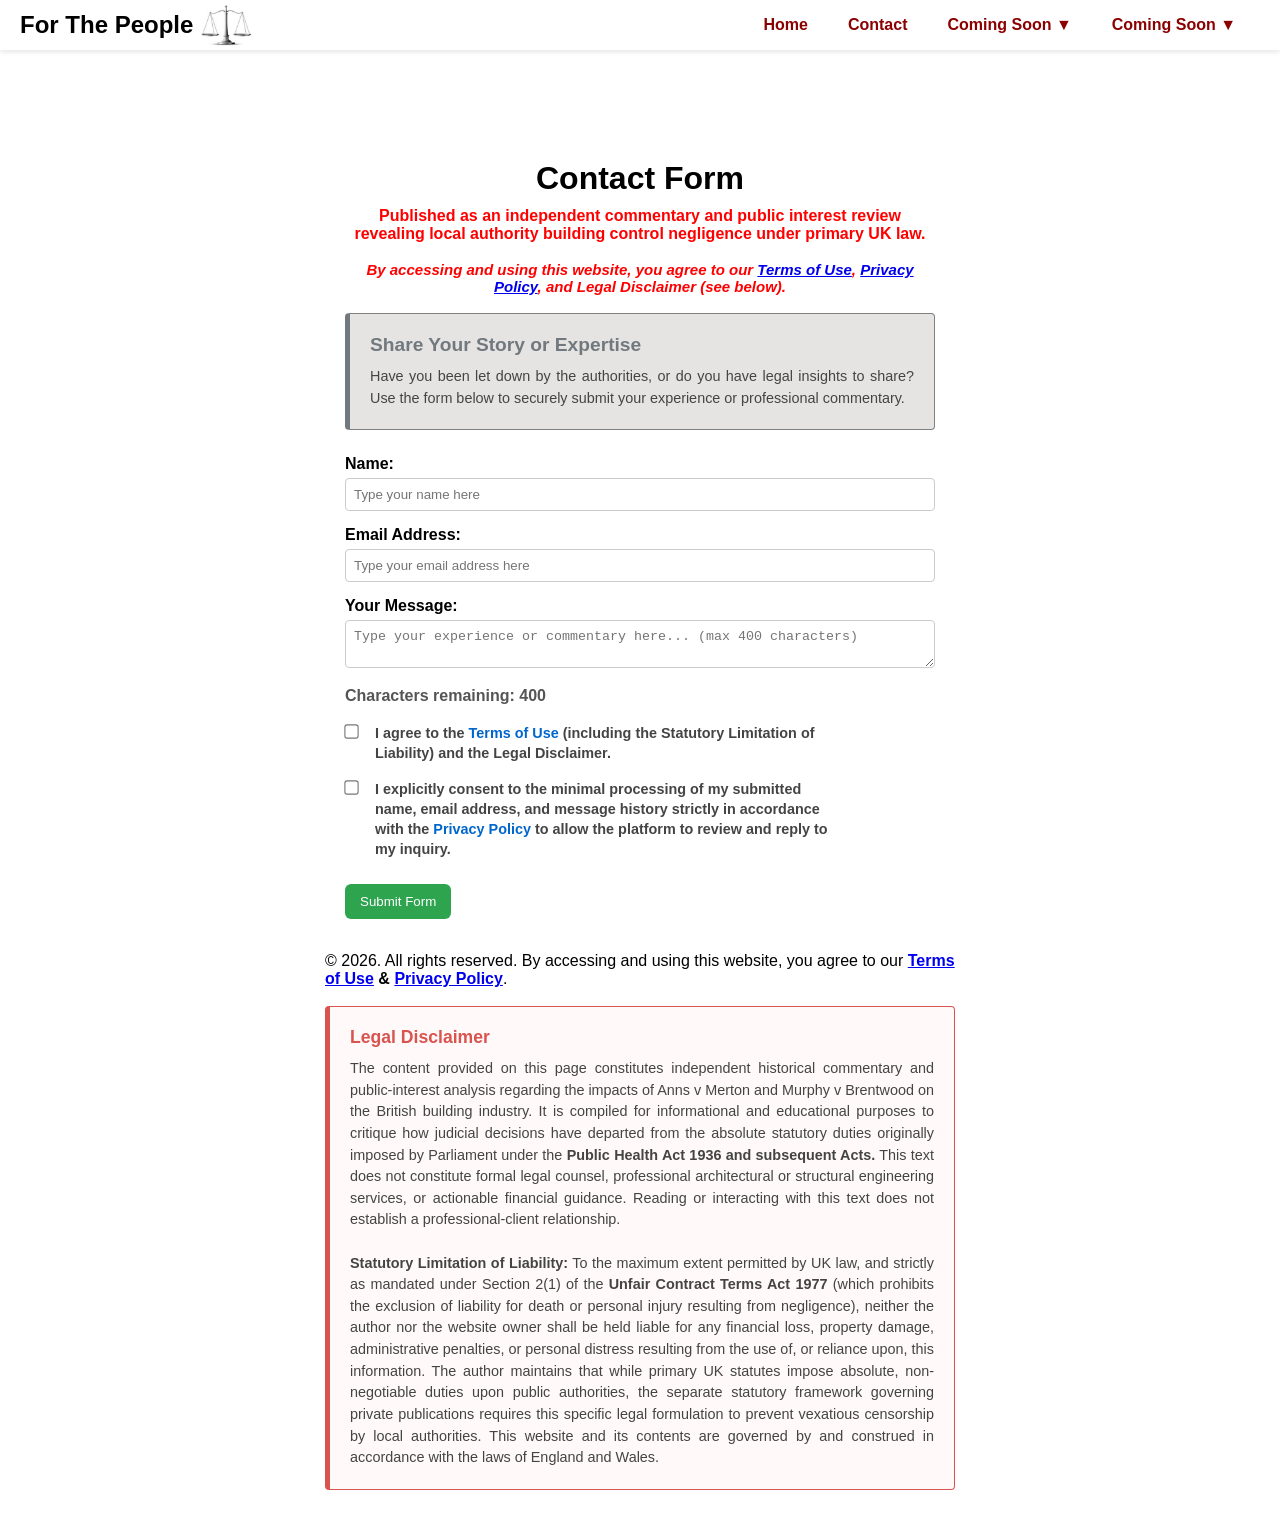
==== form.html @ f24bbf30 "Add files via upload" ====
<!DOCTYPE html>
<html lang="en-GB">
<head>
    <meta charset="UTF-8">
    <meta name="viewport" content="width=device-width, initial-scale=1.0, viewport-fit=cover">
	<link rel="icon" type="image/x-icon" href="favicon-32x32.png">
    <title>Contact Form</title> 
	
	<link rel="stylesheet" type="text/css" href="dropdown.css">
    <link rel="stylesheet" type="text/css" href="back_to_top.css">
    <link rel="stylesheet" type="text/css" href="footer.css">
    <link rel="stylesheet" type="text/css" href="spinner.css">
    <link rel="stylesheet" type="text/css" href="font.css">
	

    <style>
        body { font-family: sans-serif; max-width: 650px; margin: 0 auto; padding: 10px; } 
        .form-group { margin-bottom: 15px; }
        label { display: block; margin-bottom: 5px; font-weight: bold; }
        input, textarea { width: 100%; padding: 8px; box-sizing: border-box; border: 1px solid #ccc; border-radius: 4px; }
        button { padding: 10px 15px; background: #2ea44f; color: white; border: none; cursor: pointer; border-radius: 6px; }
        .hidden-field { display: none !important; }
        .error-border { border: 1px solid red !important; }
        
        .main-container {
            min-height: 100dvh;
            display: flex;
            flex-direction: column;
        }

        @media screen and (orientation: landscape) {
            .main-container {
                padding-top: env(safe-area-inset-top, 0px);
                padding-bottom: env(safe-area-inset-bottom, 0px);
                padding-left: env(safe-area-inset-left, 0px);
                padding-right: env(safe-area-inset-right, 0px);
            }
        }
        
        #privacy-consent:focus-visible {
            outline: 2px solid #0066cc !important;
            outline-offset: 4px;
            border-radius: 2px;
        } 
    </style>
</head>
<body>

<div class="main-container">
    <!-- START OF NAVBAR CODE -->
	
    <nav class="navbar">
        <div class="nav-logo">
            <a href="#">
                <span class="logo-text">For The People</span>
                <img src="scales.PNG" alt="Website Logo" class="logo-image">
            </a>
        </div>

        <div class="nav-links">
            <a href="index.html">Home</a>
            <a href="form.html" target="_self">Contact</a>

            <div class="dropdown">
    <button class="dropbtn">Coming Soon ▼</button>
    <div class="dropdown-content">
      <a href="index.html">Category 1</a>
      <a href="index.html">Category 2</a>
      <a href="index.html">Category 3</a>
      <a href="index.html">Category 4</a>
    </div>
            </div>
            <div class="dropdown">
                <button class="dropbtn">Coming Soon ▼</button>
                <div class="dropdown-content">
                    <a href="index.html">Category 1</a>
                    <a href="index.html">Category 2</a>
                    <a href="index.html">Category 3</a>
                    <a href="index.html">Category 4</a>
                </div>
            </div>
        </div>
    </nav>
	<!-- END  OF NAVBAR CODE -->
	
    <!-- MAIN CONTENT AREA -->
    <main class="content">
        <!-- HEADER -->
        <header style="margin-top: 60px; padding-top: 20px;">
            <div class="public-header">		
                <p class="custom3" style="font-size: 2rem; font-weight: bold; margin: 0 0 10px 0;">Contact Form</p>
                <p class="custom4">Published as an independent commentary and public interest review revealing local authority building control negligence under primary UK law.</p>
                <br>
                <p class="custom5" style="color: red; font-weight: bold;">By accessing and using this website, you agree to our <a href="terms_of_use.html" target="_blank">Terms of Use</a>, <a href="privacy_policy.html" target="_blank">Privacy Policy</a>, and Legal Disclaimer (see below).</p>
            </div>
            <br>
            <div id="header-box" style="background-color: #E5E4E2; border: 1px solid #808080; border-left: 5px solid #71797E; padding: 20px; text-align: left; margin-bottom: 25px; border-radius: 4px;">
                <p style="margin: 0 0 10px 0; font-weight: bold; color: #71797E; font-size: 1.2rem;">Share Your Story or Expertise</p>
                <p style="margin: 0; font-size: 0.9rem; line-height: 1.5; text-align: justify; color: #444;">
                    Have you been let down by the authorities, or do you have legal insights to share? Use the form below to securely submit your experience or professional commentary.
                </p>
            </div>       
        </header>

        <!-- FORM LAYER -->
        <form id="contactForm" action="https://api.web3forms.com/submit" method="POST">
            <input type="hidden" name="access_key" value="90788836-3480-4860-9b85-4d23cb77fb4a">	
            <input type="hidden" name="source_url" id="source_url">
            
            <!-- Web3Forms Bot protection checkbox layer (Hidden from humans) -->
            <div class="form-group hidden-field" style="display: none;">
                <label for="botcheck">Do not fill this out:</label>
                <input type="checkbox" id="botcheck" name="botcheck" tabindex="-1" autocomplete="off">
            </div>
            
            <!-- Name Input -->
            <div class="form-group">
                <label for="name">Name:</label>
                <input type="text" id="name" name="name" placeholder="Type your name here" required>
            </div>       
            
            <!-- Email Input -->
            <div class="form-group">
                <label for="email">Email Address:</label>
                <input type="email" id="email" name="email" placeholder="Type your email address here" required>
            </div>
            
            <!-- Message Input -->
            <div class="form-group">
                <label for="message">Your Message:</label>
                <textarea id="message" name="message" maxlength="400" oninput="countCharacters()" class="contact-textarea" placeholder="Type your experience or commentary here... (max 400 characters)" required></textarea>
            </div>
            
            <div id="charCount" style="font-weight: bold; color: #555;">Characters remaining: 400</div>
            <br>

            <!-- MANDATORY UK GDPR COMPLIANCE CHECKBOXES -->
            <!-- Checkbox 1: Terms & Disclaimer -->
            <div style="position: relative; padding-left: 30px; margin-bottom: 15px; max-width: 500px; width: 100%; text-align: left;">
                <input type="checkbox" id="terms-consent" name="terms_consent" required style="position: absolute; left: 0; top: 2px; width: auto !important; height: auto !important; margin: 0; transform: scale(1.1); cursor: pointer;">
                <label for="terms-consent" style="display: block; font-size: 0.9rem; color: #444; line-height: 1.4; cursor: pointer; text-align: left; width: 100% !important;">
                    I agree to the <a href="terms_of_use.html" target="_blank" style="color: #0066cc; font-weight: bold; text-decoration: none;">Terms of Use</a> (including the Statutory Limitation of Liability) and the Legal Disclaimer.
                </label>
            </div>

            <!-- Checkbox 2: Privacy Policy -->
            <div style="position: relative; padding-left: 30px; margin-bottom: 25px; max-width: 500px; width: 100%; text-align: left;">
                <input type="checkbox" id="privacy-consent" name="privacy_consent" required style="position: absolute; left: 0; top: 2px; width: auto !important; height: auto !important; margin: 0; transform: scale(1.1); cursor: pointer;">
                <label for="privacy-consent" style="display: block; font-size: 0.9rem; color: #444; line-height: 1.4; cursor: pointer; text-align: left; width: 100% !important;">
                    I explicitly consent to the minimal processing of my submitted name, email address, and message history strictly in accordance with the <a href="privacy_policy.html" target="_blank" style="color: #0066cc; font-weight: bold; text-decoration: none;">Privacy Policy</a> to allow the platform to review and reply to my inquiry.
                </label>
            </div>
            
            <button type="submit" id="submitBtn">
                <span class="btn-text">Submit Form</span>
                <span class="spinner" id="btnSpinner" style="display: none;"></span>
            </button>
        </form>

        <div id="responseMessage" style="margin-top:15px; font-weight:bold;"></div> 
    </main><br>

    <!-- COMPLIANCE FOOTER LAYOUT -->
    <footer>
        <p>© <span id="current-year"></span>. All rights reserved. By accessing and using this website, you agree to our <a href="terms_of_use.html" target="_blank"><strong>Terms of Use</strong></a> <strong>&</strong> <a href="privacy_policy.html" target="_blank"><strong>Privacy Policy</strong></a>.</p>
        <button id="backToTop" class="back-to-top" title="Go to top" aria-label="Back to top">↑</button>
        <br>
        <div class="disclaimer-box"> 
            <div id="disclaimer-box" style="background-color: #fff9f9; border: 1px solid #d9534f; border-left: 5px solid #d9534f; padding: 20px; text-align: left; margin-bottom: 25px; border-radius: 4px;">
                <p style="margin: 0 0 10px 0; font-weight: bold; color: #d9534f; font-size: 1.1rem;">Legal Disclaimer</p>
                <p style="margin: 0; font-size: 0.9rem; line-height: 1.5; text-align: justify; color: #444;">
                The content provided on this page constitutes independent historical commentary and public-interest analysis regarding the impacts of Anns v Merton and Murphy v Brentwood on the British building industry. It is compiled for informational and educational purposes to critique how judicial decisions have departed from the absolute statutory duties originally imposed by Parliament under the <strong>Public Health Act 1936 and subsequent Acts.</strong> This text does not constitute formal legal counsel, professional architectural or structural engineering services, or actionable financial guidance. Reading or interacting with this text does not establish a professional-client relationship.<br><br><strong>Statutory Limitation of Liability:</strong> To the maximum extent permitted by UK law, and strictly as mandated under Section 2(1) of the <strong>Unfair Contract Terms Act 1977</strong> (which prohibits the exclusion of liability for death or personal injury resulting from negligence), neither the author nor the website owner shall be held liable for any financial loss, property damage, administrative penalties, or personal distress resulting from the use of, or reliance upon, this information. The author maintains that while primary UK statutes impose absolute, non-negotiable duties upon public authorities, the separate statutory framework governing private publications requires this specific legal formulation to prevent vexatious censorship by local authorities. This website and its contents are governed by and construed in accordance with the laws of England and Wales.</p>
            </div>
        </footer>
		</div>
		<!-- COPY TO HERE. -->

<!-- SINGLE CONSOLIDATED CONTROLLER SCRIPT BLOCK -->
<script>
    // Link form variables safely
    const form = document.getElementById('contactForm');
    const emailInput = document.getElementById('email');
    const messageInput = document.getElementById('message');
    const nameInput = document.getElementById('name');
    const responseMessage = document.getElementById('responseMessage');
    const btn = document.getElementById('submitBtn');
    const spinner = document.getElementById('btnSpinner');
    const backToTopBtn = document.getElementById("backToTop");

    // Unified Character Counter Engine
    function countCharacters() {
        const textArea = document.getElementById('message');
        const counter = document.getElementById('charCount');
        if (textArea && counter) {
            counter.textContent = "Characters remaining: " + (400 - textArea.value.length);
        }
    }

    // Explicitly link the counter to the key triggers manually
    if (messageInput) {
        messageInput.addEventListener('input', countCharacters);
    }

    // Set up everything safely only after the HTML fully unpacks
    window.addEventListener('DOMContentLoaded', (event) => {
        // Initialize character counter view
        countCharacters();
        
        // Populate current destination URL tracking
        const sourceUrlInput = document.getElementById('source_url');
        if (sourceUrlInput) {
            sourceUrlInput.value = window.location.href;
        }
        
        // Populate the copyright calendar year stamp
        const yearSpan = document.getElementById('current-year');
        if(yearSpan) {
            yearSpan.textContent = new Date().getFullYear();
        }
    });

    // Email checker expression
    function isValidEmail(email) {
        const emailRegex = /^[a-zA-Z0-9](?:[a-zA-Z0-9._%+-]*[a-zA-Z0-9])?@[a-zA-Z0-9-]+(?:\.[a-zA-Z0-9-]+)*\.[A-Za-z]{2,}$/;
        return emailRegex.test(email.trim());
    }

    // Profanity dictionary reader loop
    async function fetchBadWords() {
        try {
            const response = await fetch('./badwords.txt');
            if (!response.ok) return []; 
            const text = await response.text();
            return text.split(/\r?\n/).map(word => word.trim().toLowerCase()).filter(word => word.length > 0);
        } catch (e) {
            console.error("Profanity database file not found yet.", e);
            return [];
        }
    }

    // Primary Submission Event Guard Loop
    if (form) {
        form.addEventListener('submit', async function(e) {
            e.preventDefault(); 
            
            // Clear message strings
            if (responseMessage) responseMessage.textContent = "";
            if (emailInput) emailInput.classList.remove('error-border');
            if (messageInput) messageInput.classList.remove('error-border');

            // 1. Web3Forms Anti-Bot Verification
            const botcheck = document.getElementById('botcheck');
            if (botcheck && botcheck.checked) {
                if (responseMessage) {
                    responseMessage.style.color = 'green';
                    responseMessage.textContent = 'Message sent successfully!';
                }
                form.reset();
                countCharacters();
                return; 
            }

            // 2. Strict Email Formatting Check
            if (emailInput && !isValidEmail(emailInput.value)) {
                emailInput.classList.add('error-border');
                if (responseMessage) {
                    responseMessage.style.color = 'red';
                    responseMessage.textContent = 'Please enter a valid email address structure (e.g., user@example.com).';
                }
                return;
            }

            // 3. Phrase Filter Check
            const badWordsList = await fetchBadWords();
            const combinedInputText = `${nameInput ? nameInput.value : ''} ${emailInput ? emailInput.value : ''} ${messageInput ? messageInput.value : ''}`.toLowerCase();
            
            const containsProfanity = badWordsList.some(badWord => {
                const regex = new RegExp(`\\b${badWord}\\b`, 'i');
                return regex.test(combinedInputText);
            });

            if (containsProfanity && messageInput) {
                messageInput.classList.add('error-border');
                if (responseMessage) {
                    responseMessage.style.color = 'red';
                    responseMessage.textContent = 'Your message contains language that is not permitted.';
                }
                return;
            }

            // --- ALL TESTS PASSED: Send Form to Web3Forms ---
            if (btn) btn.disabled = true;
            const btnTextNode = btn ? btn.querySelector('.btn-text') : null;
            if (btnTextNode) btnTextNode.innerText = "Sending...";
            if (spinner) spinner.style.display = "inline-block";

            const formData = new FormData(form);

            try {
                const response = await fetch(form.action, {
                    method: 'POST',
                    body: formData,
                    headers: { 'Accept': 'application/json' }
                });
                
                const result = await response.json();
                
                if (result.success) {
                    if (responseMessage) {
                        responseMessage.style.color = 'green';
                        responseMessage.textContent = 'Message sent successfully!';
                    }
                    form.reset();
                    countCharacters(); 
                } else {
                    if (responseMessage) {
                        responseMessage.style.color = 'red';
                        responseMessage.textContent = result.message || 'Submission failed.';
                    }
                }
            } catch (error) {
                if (responseMessage) {
                    responseMessage.style.color = 'red';
                    responseMessage.textContent = 'Error connecting to the mail server.';
                }
            } finally {
                if (btn) btn.disabled = false;
                if (btnTextNode) btnTextNode.innerText = "Submit Form";
                if (spinner) spinner.style.display = "none";
            }
        });
    }

    // Scroll Monitoring Engine
    window.addEventListener('scroll', function() {
        if (backToTopBtn) {
            if (document.body.scrollTop > 400 || document.documentElement.scrollTop > 400) {
                backToTopBtn.classList.add("visible");
            } else {
                backToTopBtn.classList.remove("visible");
            }
        }
    });

    if (backToTopBtn) {
        backToTopBtn.addEventListener("click", function() {
            window.scrollTo({
                top: 0,
                behavior: "smooth"
            });
        });
    }
	
	    // MOBILE TOUCH DRIVER FOR DROPDOWN MENUS
    const dropdowns = document.querySelectorAll('.dropdown');

    dropdowns.forEach(dropdown => {
        const button = dropdown.querySelector('.dropbtn');
        
        if (button) {
            button.addEventListener('click', function(e) {
                // If on mobile/touch, intercept the click to toggle cleanly
                if (window.innerWidth <= 620) {
                    e.preventDefault();
                    e.stopPropagation();
                    
                    // Close any other open dropdown first
                    dropdowns.forEach(other => {
                        if (other !== dropdown) other.classList.remove('active');
                    });
                    
                    // Toggle the current dropdown menu layer
                    dropdown.classList.toggle('active');
                }
            });
        }
    });

    // Close dropdowns if the user taps anywhere else on the screen
    document.addEventListener('click', function() {
        dropdowns.forEach(dropdown => dropdown.classList.remove('active'));
    });

</script>

</body>
</html>
---- dropdown.css ----
/* Reset basic margins for a clean start */
* {
  box-sizing: border-box;
  margin: 0;
  padding: 0;
}

body {
  font-family: Arial, sans-serif;
}

/* Push website content down so the fixed navbar doesn't cover it */
.content {
  padding-top: 70px; 
  padding-left: 20px;
  padding-right: 20px;
}

/* Core Navbar Styling */
.navbar {
  position: fixed;
  top: 0;
  left: 0;
  width: 100%;
  height: 50px;
  background-color: #ffffff;
  box-shadow: 0 2px 5px rgba(0,0,0,0.1); 
  display: flex;
  flex-direction: row;
  justify-content: space-between; /* Pushes logo left, links right */
  align-items: center;
  padding: 0 20px;
  z-index: 9999;
}

/* Left Side Logo container alignment */
.nav-logo {
  display: flex;
  align-items: center;
  height: 100%;
}

/* Keeps the text and the scales image perfectly side-by-side and centered */
.nav-logo a {
  display: flex;
  align-items: center;
  gap: 8px; /* Creates a clean, elegant spacing between text and the image */
  text-decoration: none;
}

/* Styles your text to look bold, dark red, and matched to the navbar size */
.nav-logo .logo-text {
  color: black;
  font-size: 24px;
  font-weight: bold;
}

/* Logo Image auto-sizing to fit nicely inside the 50px navbar */
.logo-image {
  height: 45px; /* Slightly reduced height to match the text height perfectly */
  width: auto;  /* Keeps your image proportions perfectly crisp */
  display: block;
}

/* Right Side Links Layout */
.nav-links {
  display: flex;
  flex-direction: row;
  height: 100%;
  align-items: center;
}

/* Shared styles for normal links and the dropdown button */
.nav-links a, 
.dropdown .dropbtn {
  display: inline-block;
  color: #8B0000;
  text-align: center;
  padding: 0 20px;
  text-decoration: none;
  font-size: 16px;
  background: none;
  border: none;
  cursor: pointer;
  height: 50px;       
  line-height: 50px;  

    /* FIXED: Cross-platform explicit font weights for iOS Safari */
  font-weight: 800 !important; 
  -webkit-font-smoothing: antialiased;
  -moz-osx-font-smoothing: grayscale;
}

/* Background hover color for right-side items */
.nav-links a:hover, 
.dropdown:hover .dropbtn {
  background-color: #E7E7E7;
}

/* Container for Dropdown */
.dropdown {
  position: relative;
  height: 100%;
}

/* Dropdown Hidden Box */
.dropdown-content {
  display: none;
  position: absolute;
  top: 50px; /* Sits directly below the 50px navbar */
  right: 0;  /* aligns the box to the right edge so it doesn't clip off-screen */
  background-color: #f9f9f9;
  min-width: 160px;
  box-shadow: 0px 8px 16px 0px rgba(0,0,0,0.2);
  z-index: 10000;
}

/* Individual links inside the dropdown drawer */
.dropdown-content a {
  color: #333333;
  padding: 12px 16px;
  text-decoration: none;
  display: block;
  text-align: left;
  height: auto;
  line-height: normal; /* Resets the navbar vertical centering */
}

/* Hover style inside the dropdown menu */
.dropdown-content a:hover {
  background-color: #f1f1f1;
  color: #8B0000;
}

/* Show the dropdown menu when hovering over the container */
.dropdown:hover .dropdown-content {
  display: block;
}

/* ==========================================================================
   MOBILE RESPONSIVE PATCH FOR IPHONE AND SMALL SCREENS
   ========================================================================== */
@media screen and (max-width: 620px) {
  /* Reduce navbar container padding */
  .navbar {
    padding: 0 8px;
  }

  /* Shrink the logo text so it takes up less space */
  .nav-logo .logo-text {
    font-size: 14px;
    white-space: nowrap;
  }

  /* Scale the scales image down smoothly to match */
  .logo-image {
    height: 30px;
  }
	  /* Tighten spacing and force bold weights inside the mobile media query loop */
  .nav-links a, 
  .dropdown .dropbtn {
    padding: 0 4px !important; /* Reduces horizontal link padding to prevent overflow lines */
    font-size: 12px !important; /* Decreases text scale slightly for narrow screens */
    font-weight: 700 !important; /* Forces iPhone Safari engine to compute explicit weight values */
  }

  /* Increase dropdown menu width slightly on mobile so long text fits */
  .dropdown-content {
    min-width: 175px;
  }
}
/* Toggles dropdown visibility via JavaScript touch tracking */
.dropdown.active .dropdown-content {
  display: block;
}
/* MD ADDED BELOW

  /* Prevents elements from sticking hard to the glass edge of the phone */
  .nav-links {
    padding-right: 4px;
  }

  /* Force the first dropdown drawer to align left, so it doesn't collide with the second one */
  .dropdown:not(.menu-right) .dropdown-content {
    left: 0 !important;
    right: auto !important;
  }

  /* Force the absolute outermost right dropdown to stick flush with the browser container */
  .dropdown.menu-right .dropdown-content {
    right: 0 !important;
    left: auto !important;
  }
---- back_to_top.css ----
.back-to-top {
    position: fixed;
    bottom: 30px;
    right: 30px;
    z-index: 99;
    background-color: var(--primary-color);
    color: #ffffff;
    border: none;
    outline: none;
    cursor: pointer;
    padding: 12px 18px;
    border-radius: 50px;
    font-size: 1.3rem;
    font-weight: bold;
    box-shadow: 0 4px 10px rgba(0, 0, 0, 0.15);
    transition: opacity 0.3s ease, transform 0.3s ease, background-color 0.2s ease;
    opacity: 0;
    pointer-events: none; /* Keeps it unclickable when invisible */
	background-color: #1a365d !important; /* Force deep blue fallback */
    color: #ffffff !important;
    opacity: 0;
    pointer-events: none;
    z-index: 99999 !important; /* Forces the button to float above everything else */
}

.back-to-top:hover {
    background-color: #319795 !important; /* Force teal hover fallback */
}


/* Class injected by JavaScript when the user scrolls down */
.back-to-top.visible {
    opacity: 1;
    pointer-events: auto;
}
---- font.css ----
.custom1 {
            font-family: Arial;
            font-weight: bold;
            color: black;
            font-size:25px;
            text-align: center;
        }
.custom2 {
            font-family: Arial;
            font-weight: bold;
            color: black;
            font-size:30px;
            text-align: left;
        }
.custom3 {
            font-family: Arial;
            font-weight: bold;
            color: black;
            font-size:30px;
            text-align: center;
        }
.custom4 {
            font-family: Arial;
            font-weight: bold;
            color: red;
            font-size:16px;
            text-align: center;
        }
	 .custom5 {
            font-family: Arial;
            font-weight: bold;
            color: red;
            font-size:15px;
            font-style: italic;
            text-align: center;
        }
		 .custom6 {
            font-family: Arial;
            font-weight: bold;
            color: black;
            font-size:17px;
            text-align: center;
        }
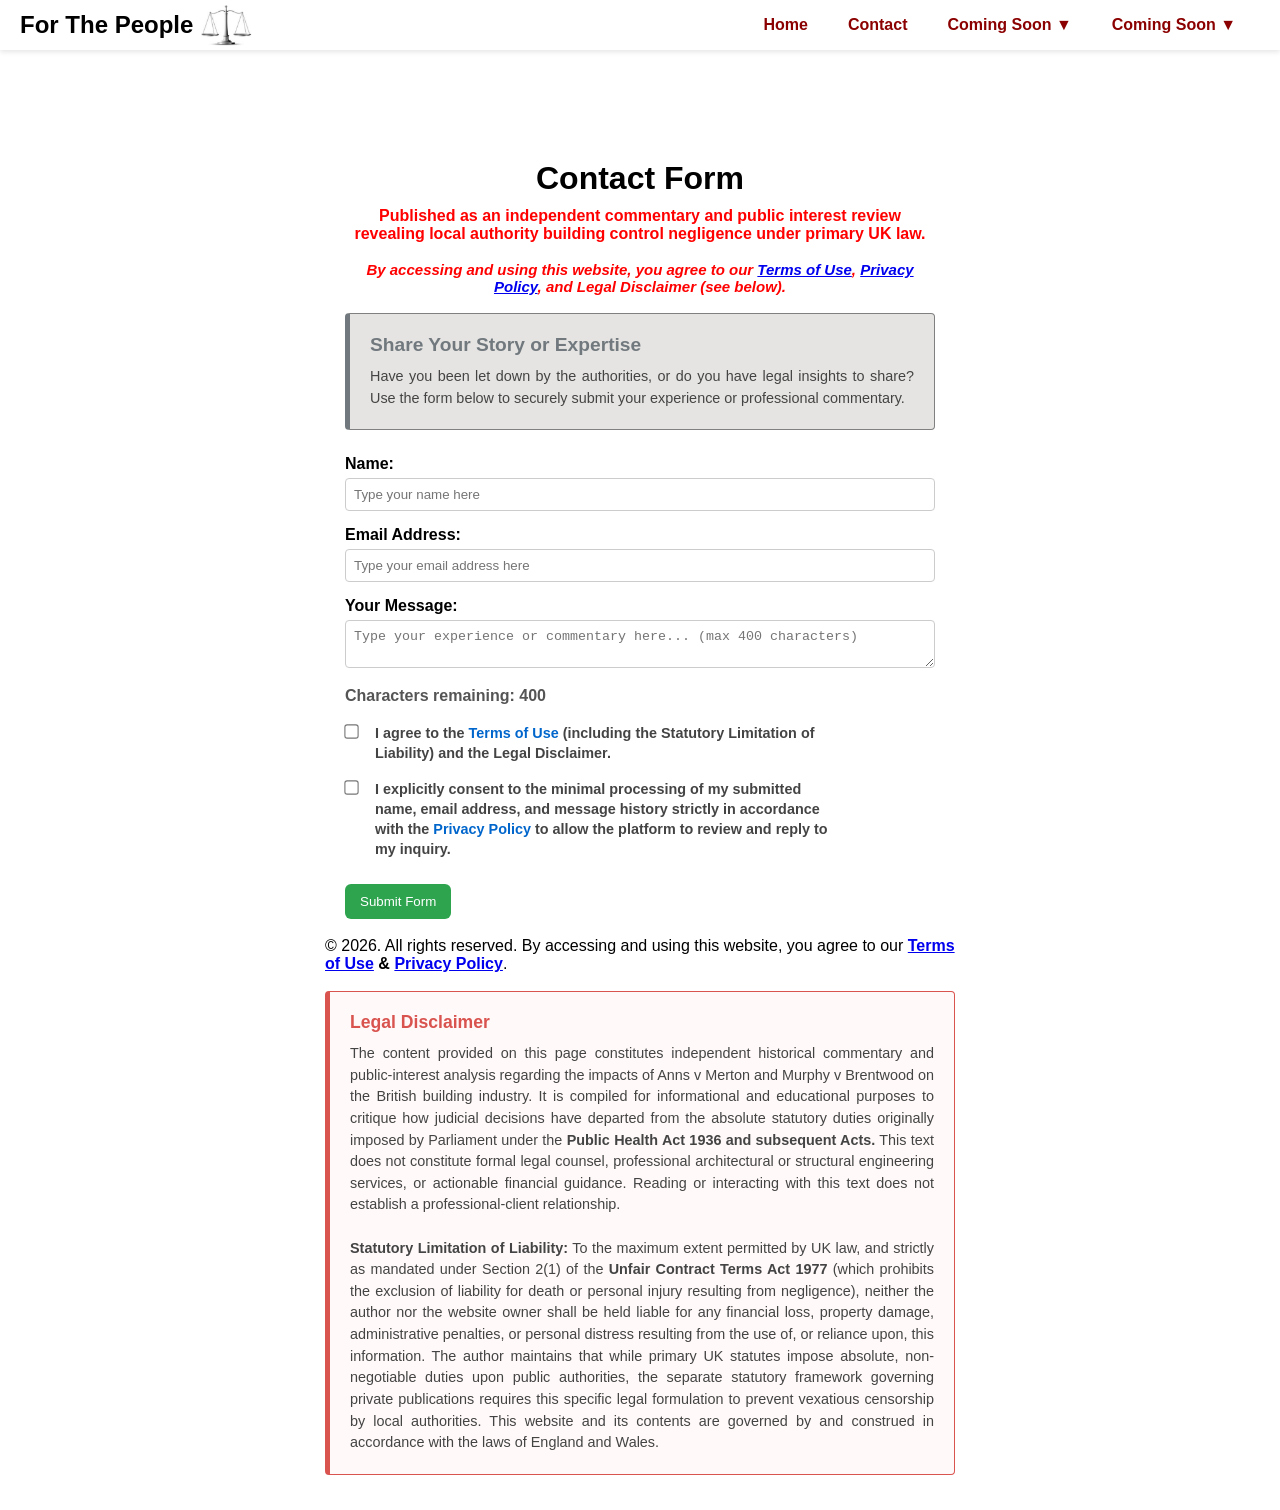
==== commit 68079a25: "Add files via upload" ====
--- a/form.html
+++ b/form.html
@@ -103,7 +103,8 @@
         </header>
 
         <!-- FORM LAYER -->
-        <form id="contactForm" action="https://api.web3forms.com/submit" method="POST">
+        <!-- <form id="contactForm" action="https://api.web3forms.com/submit" method="POST"> -->
+			<form id="contactForm">
             <input type="hidden" name="access_key" value="90788836-3480-4860-9b85-4d23cb77fb4a">	
             <input type="hidden" name="source_url" id="source_url">
             
@@ -177,15 +178,104 @@
 
 <!-- SINGLE CONSOLIDATED CONTROLLER SCRIPT BLOCK -->
 <script>
-    // Link form variables safely
-    const form = document.getElementById('contactForm');
-    const emailInput = document.getElementById('email');
-    const messageInput = document.getElementById('message');
-    const nameInput = document.getElementById('name');
-    const responseMessage = document.getElementById('responseMessage');
-    const btn = document.getElementById('submitBtn');
-    const spinner = document.getElementById('btnSpinner');
-    const backToTopBtn = document.getElementById("backToTop");
+	// FROM HERE
+// Link form variables safely
+const form = document.getElementById('contactForm');
+const emailInput = document.getElementById('email');
+const messageInput = document.getElementById('message');
+const nameInput = document.getElementById('name');
+const responseMessage = document.getElementById('responseMessage');
+const btn = document.getElementById('submitBtn');
+const spinner = document.getElementById('btnSpinner');
+const backToTopBtn = document.getElementById("backToTop");
+
+// Clear any text out on hard page reload
+if (responseMessage) {
+    responseMessage.textContent = '';
+    responseMessage.style.display = 'none';
+}
+
+// Automatically set the source URL before submitting
+const sourceUrlInput = document.getElementById('source_url');
+if (sourceUrlInput) {
+    sourceUrlInput.value = window.location.href;
+}
+
+// Handle the form submission
+form.addEventListener('submit', function(e) {
+    e.preventDefault();
+
+    // Reset feedback text box instantly upon click
+    if (responseMessage) {
+        responseMessage.textContent = '';
+        responseMessage.style.display = 'none';
+    }
+
+    // INSTANT FEEDBACK: Lock button, trigger CSS colour change, and show spinner
+    btn.disabled = true;
+    spinner.style.display = 'inline-block';
+    
+    const btnText = btn.querySelector('.btn-text');
+    if (btnText) btnText.textContent = 'Sending...';
+
+    // Pack data into standard stream format
+    const formData = new FormData(form);
+
+    // Modern Fetch Request targeting standard Web3Forms endpoint
+    fetch('https://api.web3forms.com/submit', {
+        method: 'POST',
+        body: formData 
+    })
+    .then(response => response.json())
+    .then(result => {
+        // STRICT CHECK: If success flag is explicitly true, completely stop here and show success
+        if (result.success === true) {
+            if (responseMessage) {
+                responseMessage.style.display = 'block';
+                responseMessage.style.color = 'green';
+                responseMessage.textContent = 'Message sent successfully!';
+            }
+            form.reset(); // Safely clear all text fields
+            
+            // Clean up button states back to normal interactive view
+            btn.disabled = false;
+            spinner.style.display = 'none';
+            if (btnText) btnText.textContent = 'Submit Form';
+            
+            // Reset character counter text to original size
+            const charCountElement = document.getElementById('charCount');
+            if (charCountElement) {
+                charCountElement.textContent = 'Characters remaining: 400';
+            }
+        } else {
+            // Only trigger error handling if the form was legitimately rejected
+            if (responseMessage) {
+                responseMessage.style.display = 'block';
+                responseMessage.style.color = 'red';
+                responseMessage.textContent = result.message || 'Submission failed. Please try again.';
+            }
+            btn.disabled = false;
+            spinner.style.display = 'none';
+            if (btnText) btnText.textContent = 'Submit Form';
+        }
+    })
+    .catch(error => {
+        // Fallback catch block for total network failure (e.g. user offline entirely)
+        console.error('Submission error:', error);
+        if (responseMessage) {
+            responseMessage.style.display = 'block';
+            responseMessage.style.color = 'red';
+            responseMessage.textContent = 'Network connection issue. Please try again.';
+        }
+        btn.disabled = false;
+        spinner.style.display = 'none';
+        if (btnText) btnText.textContent = 'Submit Form';
+    });
+});
+
+
+
+// TO HERE
 
     // Unified Character Counter Engine
     function countCharacters() {
--- a/spinner.css
+++ b/spinner.css
@@ -0,0 +1,29 @@
+/* The actual spinner ring. */
+.spinner {
+    display: none; /* Hidden by default */
+    width: 18px;
+    height: 18px;
+    border: 2px solid #ffffff;
+    border-bottom-color: transparent;
+    border-radius: 50%;
+    margin-left: 10px;
+    animation: rotation 1s linear infinite;
+    vertical-align: middle;
+}
+
+/* The animation logic */
+@keyframes rotation {
+    0% { transform: rotate(0deg); }
+    100% { transform: rotate(360deg); }
+}
+
+/* ⬇️ NEW RULE: Force the spinner to display when the button is disabled */
+button:disabled .spinner {
+    display: inline-block;
+}
+
+/* Dim the button when it's processing */
+button:disabled {
+    background-color: #95a5a6 !important;
+    cursor: not-allowed;
+}
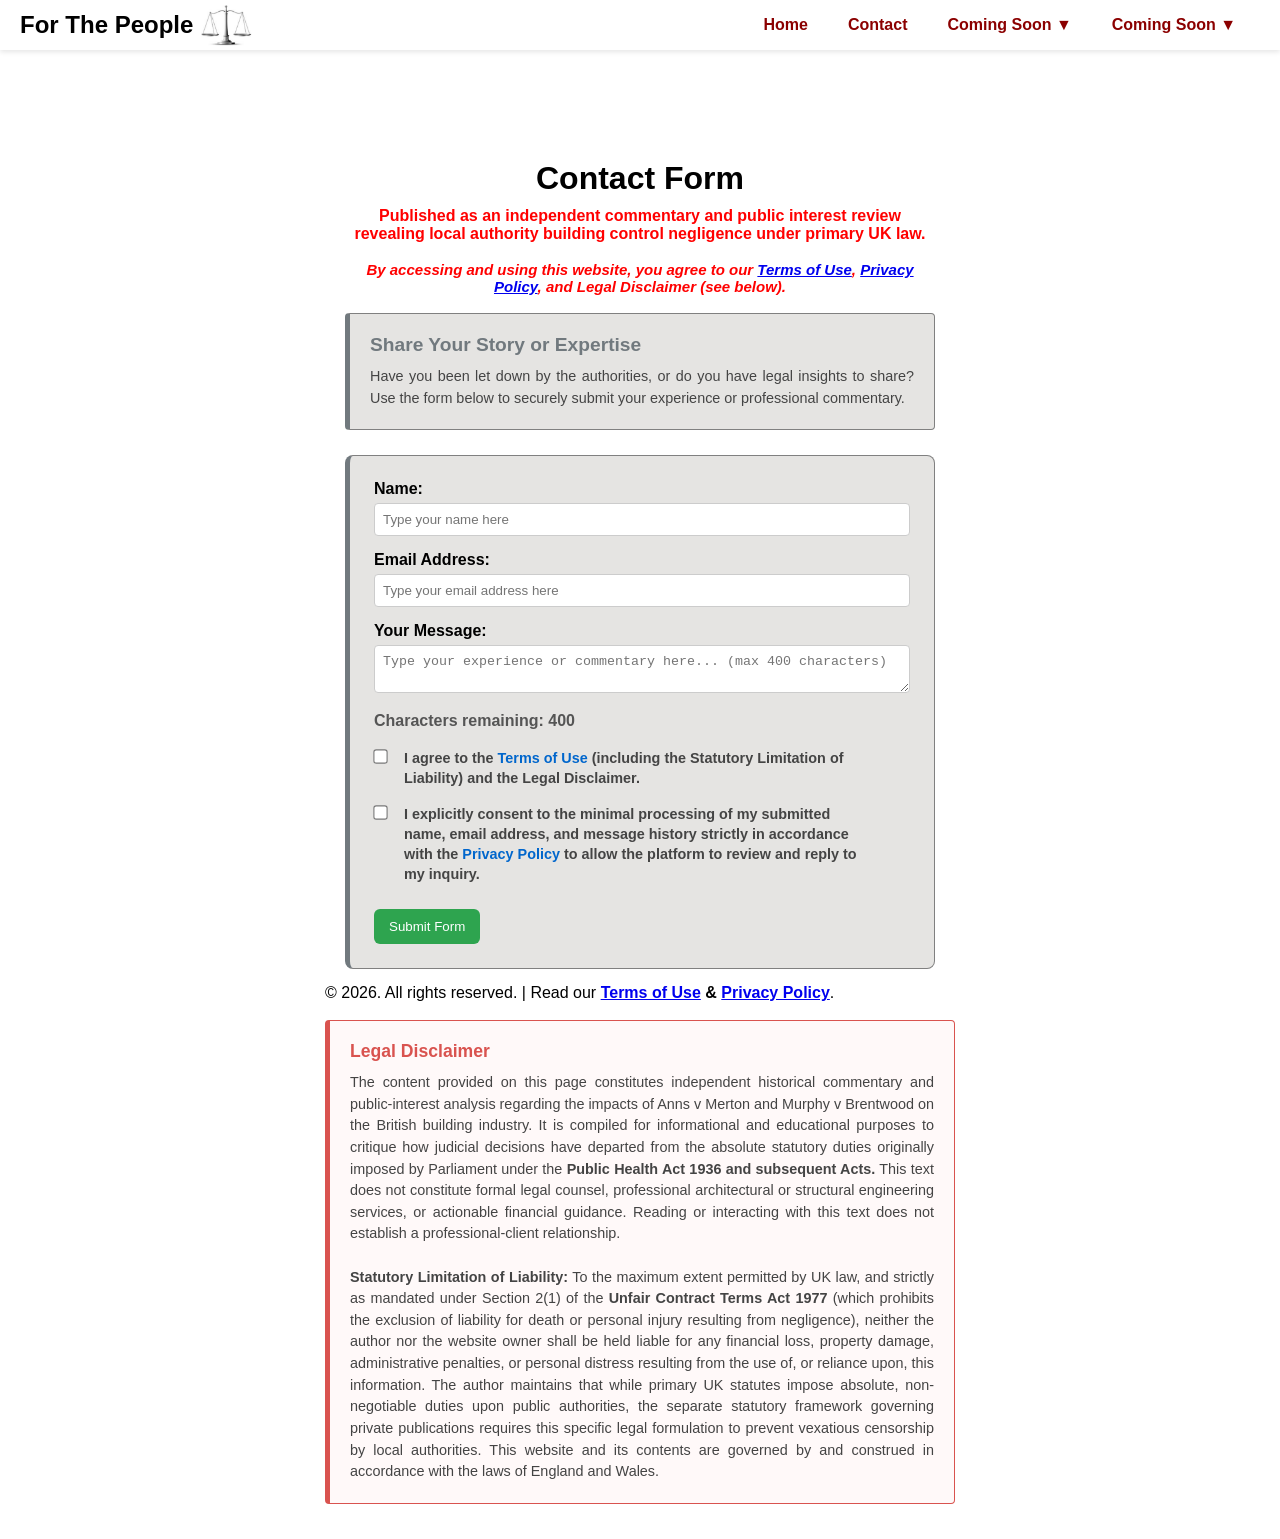
==== commit d8792e8f: "Add files via upload" ====
--- a/form.html
+++ b/form.html
@@ -10,6 +10,7 @@
     <link rel="stylesheet" type="text/css" href="back_to_top.css">
     <link rel="stylesheet" type="text/css" href="footer.css">
     <link rel="stylesheet" type="text/css" href="spinner.css">
+	<link rel="stylesheet" type="text/css" href="button.css">
     <link rel="stylesheet" type="text/css" href="font.css">
 	
 
@@ -62,13 +63,13 @@
             <a href="form.html" target="_self">Contact</a>
 
             <div class="dropdown">
-    <button class="dropbtn">Coming Soon ▼</button>
-    <div class="dropdown-content">
-      <a href="index.html">Category 1</a>
-      <a href="index.html">Category 2</a>
-      <a href="index.html">Category 3</a>
-      <a href="index.html">Category 4</a>
-    </div>
+                <button class="dropbtn">Coming Soon ▼</button>
+                <div class="dropdown-content">
+                    <a href="index.html">Category 1</a>
+                    <a href="index.html">Category 2</a>
+                    <a href="index.html">Category 3</a>
+                    <a href="index.html">Category 4</a>
+                </div>
             </div>
             <div class="dropdown">
                 <button class="dropbtn">Coming Soon ▼</button>
@@ -103,8 +104,7 @@
         </header>
 
         <!-- FORM LAYER -->
-        <!-- <form id="contactForm" action="https://api.web3forms.com/submit" method="POST"> -->
-			<form id="contactForm">
+        <form id="contactForm" action="https://api.web3forms.com/submit" method="POST">
             <input type="hidden" name="access_key" value="90788836-3480-4860-9b85-4d23cb77fb4a">	
             <input type="hidden" name="source_url" id="source_url">
             
@@ -159,11 +159,11 @@
         </form>
 
         <div id="responseMessage" style="margin-top:15px; font-weight:bold;"></div> 
-    </main><br>
+    </main>
 
     <!-- COMPLIANCE FOOTER LAYOUT -->
     <footer>
-        <p>© <span id="current-year"></span>. All rights reserved. By accessing and using this website, you agree to our <a href="terms_of_use.html" target="_blank"><strong>Terms of Use</strong></a> <strong>&</strong> <a href="privacy_policy.html" target="_blank"><strong>Privacy Policy</strong></a>.</p>
+        <p>© <span id="current-year"></span>. All rights reserved. | Read our <a href="terms_of_use.html" target="_blank"><strong>Terms of Use</strong></a> <strong>&</strong> <a href="privacy_policy.html" target="_blank"><strong>Privacy Policy</strong></a>.</p>
         <button id="backToTop" class="back-to-top" title="Go to top" aria-label="Back to top">↑</button>
         <br>
         <div class="disclaimer-box"> 
@@ -178,104 +178,15 @@
 
 <!-- SINGLE CONSOLIDATED CONTROLLER SCRIPT BLOCK -->
 <script>
-	// FROM HERE
-// Link form variables safely
-const form = document.getElementById('contactForm');
-const emailInput = document.getElementById('email');
-const messageInput = document.getElementById('message');
-const nameInput = document.getElementById('name');
-const responseMessage = document.getElementById('responseMessage');
-const btn = document.getElementById('submitBtn');
-const spinner = document.getElementById('btnSpinner');
-const backToTopBtn = document.getElementById("backToTop");
-
-// Clear any text out on hard page reload
-if (responseMessage) {
-    responseMessage.textContent = '';
-    responseMessage.style.display = 'none';
-}
-
-// Automatically set the source URL before submitting
-const sourceUrlInput = document.getElementById('source_url');
-if (sourceUrlInput) {
-    sourceUrlInput.value = window.location.href;
-}
-
-// Handle the form submission
-form.addEventListener('submit', function(e) {
-    e.preventDefault();
-
-    // Reset feedback text box instantly upon click
-    if (responseMessage) {
-        responseMessage.textContent = '';
-        responseMessage.style.display = 'none';
-    }
-
-    // INSTANT FEEDBACK: Lock button, trigger CSS colour change, and show spinner
-    btn.disabled = true;
-    spinner.style.display = 'inline-block';
-    
-    const btnText = btn.querySelector('.btn-text');
-    if (btnText) btnText.textContent = 'Sending...';
-
-    // Pack data into standard stream format
-    const formData = new FormData(form);
-
-    // Modern Fetch Request targeting standard Web3Forms endpoint
-    fetch('https://api.web3forms.com/submit', {
-        method: 'POST',
-        body: formData 
-    })
-    .then(response => response.json())
-    .then(result => {
-        // STRICT CHECK: If success flag is explicitly true, completely stop here and show success
-        if (result.success === true) {
-            if (responseMessage) {
-                responseMessage.style.display = 'block';
-                responseMessage.style.color = 'green';
-                responseMessage.textContent = 'Message sent successfully!';
-            }
-            form.reset(); // Safely clear all text fields
-            
-            // Clean up button states back to normal interactive view
-            btn.disabled = false;
-            spinner.style.display = 'none';
-            if (btnText) btnText.textContent = 'Submit Form';
-            
-            // Reset character counter text to original size
-            const charCountElement = document.getElementById('charCount');
-            if (charCountElement) {
-                charCountElement.textContent = 'Characters remaining: 400';
-            }
-        } else {
-            // Only trigger error handling if the form was legitimately rejected
-            if (responseMessage) {
-                responseMessage.style.display = 'block';
-                responseMessage.style.color = 'red';
-                responseMessage.textContent = result.message || 'Submission failed. Please try again.';
-            }
-            btn.disabled = false;
-            spinner.style.display = 'none';
-            if (btnText) btnText.textContent = 'Submit Form';
-        }
-    })
-    .catch(error => {
-        // Fallback catch block for total network failure (e.g. user offline entirely)
-        console.error('Submission error:', error);
-        if (responseMessage) {
-            responseMessage.style.display = 'block';
-            responseMessage.style.color = 'red';
-            responseMessage.textContent = 'Network connection issue. Please try again.';
-        }
-        btn.disabled = false;
-        spinner.style.display = 'none';
-        if (btnText) btnText.textContent = 'Submit Form';
-    });
-});
-
-
-
-// TO HERE
+    // Link form variables safely
+    const form = document.getElementById('contactForm');
+    const emailInput = document.getElementById('email');
+    const messageInput = document.getElementById('message');
+    const nameInput = document.getElementById('name');
+    const responseMessage = document.getElementById('responseMessage');
+    const btn = document.getElementById('submitBtn');
+    const spinner = document.getElementById('btnSpinner');
+    const backToTopBtn = document.getElementById("backToTop");
 
     // Unified Character Counter Engine
     function countCharacters() {
--- a/button.css
+++ b/button.css
@@ -0,0 +1,13 @@
+/* Your normal button styling */
+#submitBtn {
+    background-color: #2ea44f; /* Replace with your original button color */
+    color: #ffffff;
+    cursor: pointer;
+    transition: background-color 0.1s ease;
+}
+
+/* ⬇️ CHANGES THE COLOUR THE EXACT MILLISECOND THE BUTTON IS PRESSED */
+#submitBtn:active, 
+#submitBtn:focus {
+    background-color: #95a5a6 !important; /* Dims to your preferred grey instantly */
+}
--- a/font.css
+++ b/font.css
@@ -1,3 +1,10 @@
+form {
+		  background-color: #E5E4E2; /* #f0f4f8 */
+		  padding: 24px;
+		  border: 1px solid #808080;
+		  border-left: 5px solid #71797E;
+		  border-radius: 8px;
+		}
 .custom1 {
             font-family: Arial;
             font-weight: bold;
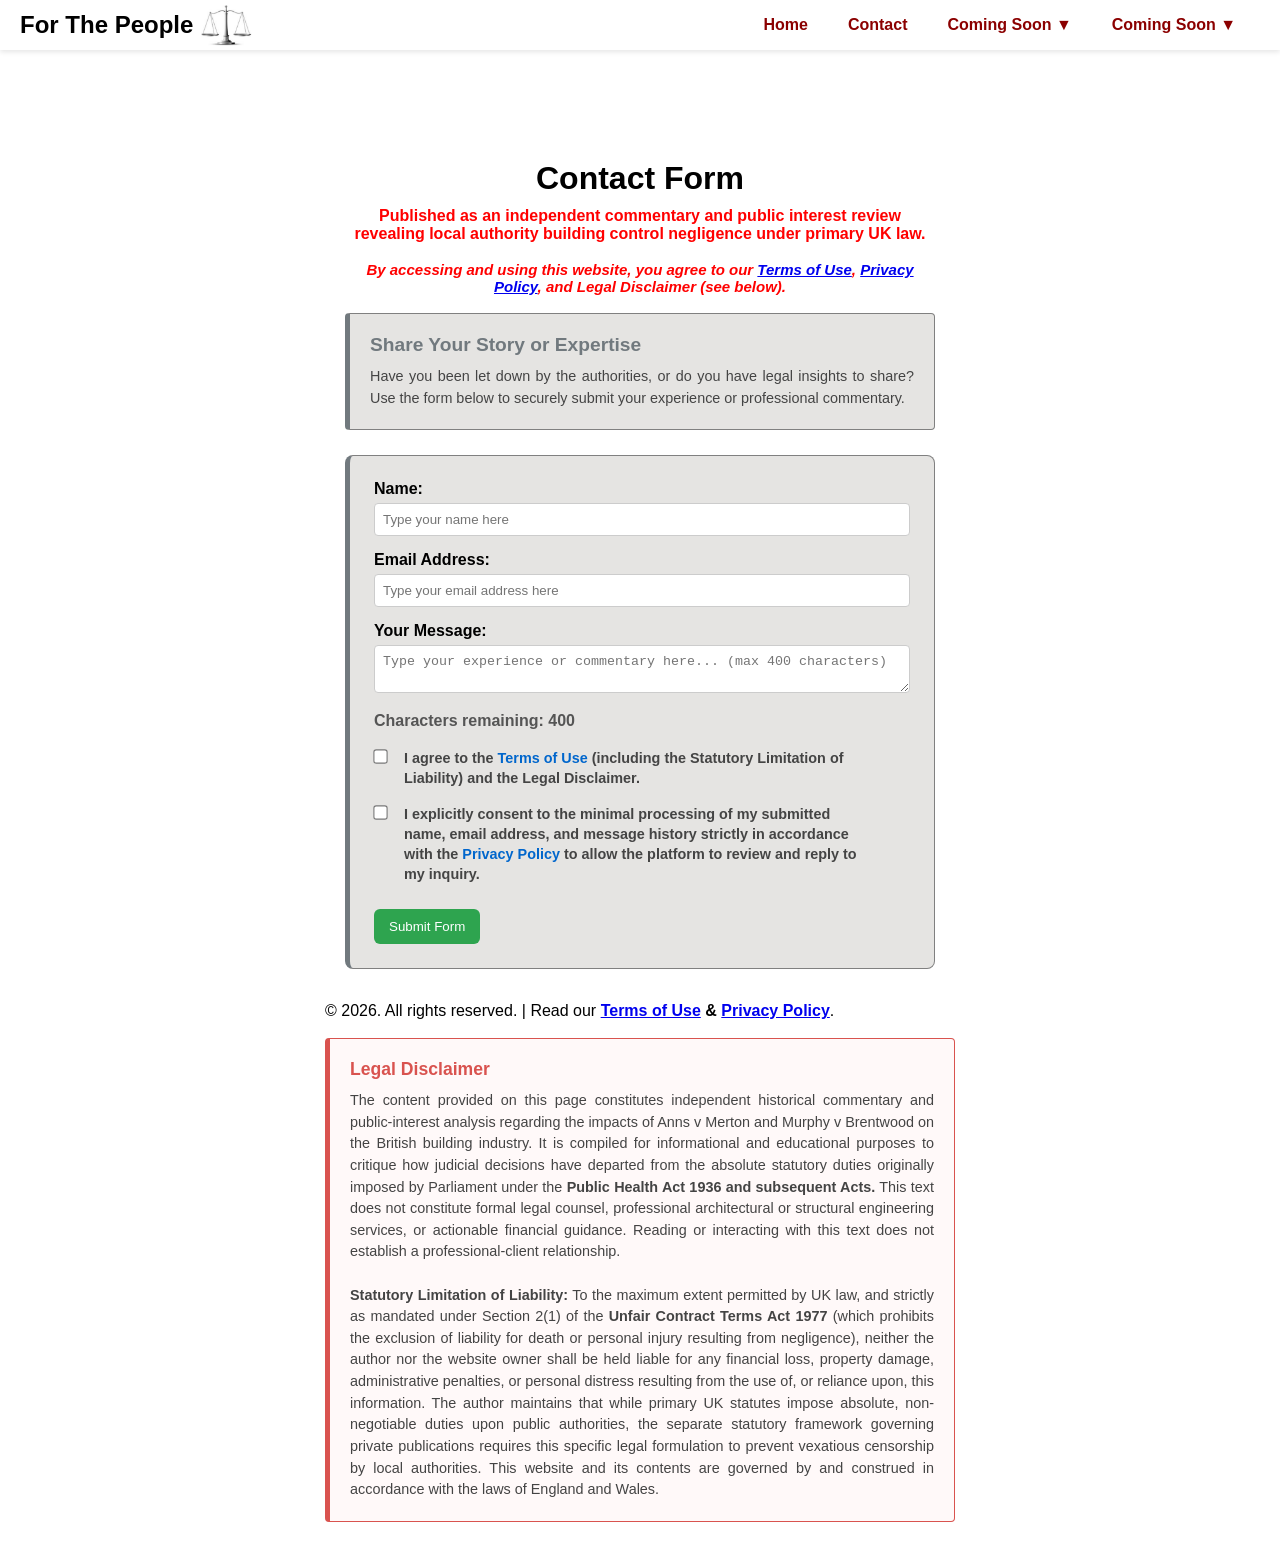
==== commit fb2ab3a3: "Add files via upload" ====
--- a/form.html
+++ b/form.html
@@ -159,7 +159,7 @@
         </form>
 
         <div id="responseMessage" style="margin-top:15px; font-weight:bold;"></div> 
-    </main>
+    </main><br>
 
     <!-- COMPLIANCE FOOTER LAYOUT -->
     <footer>
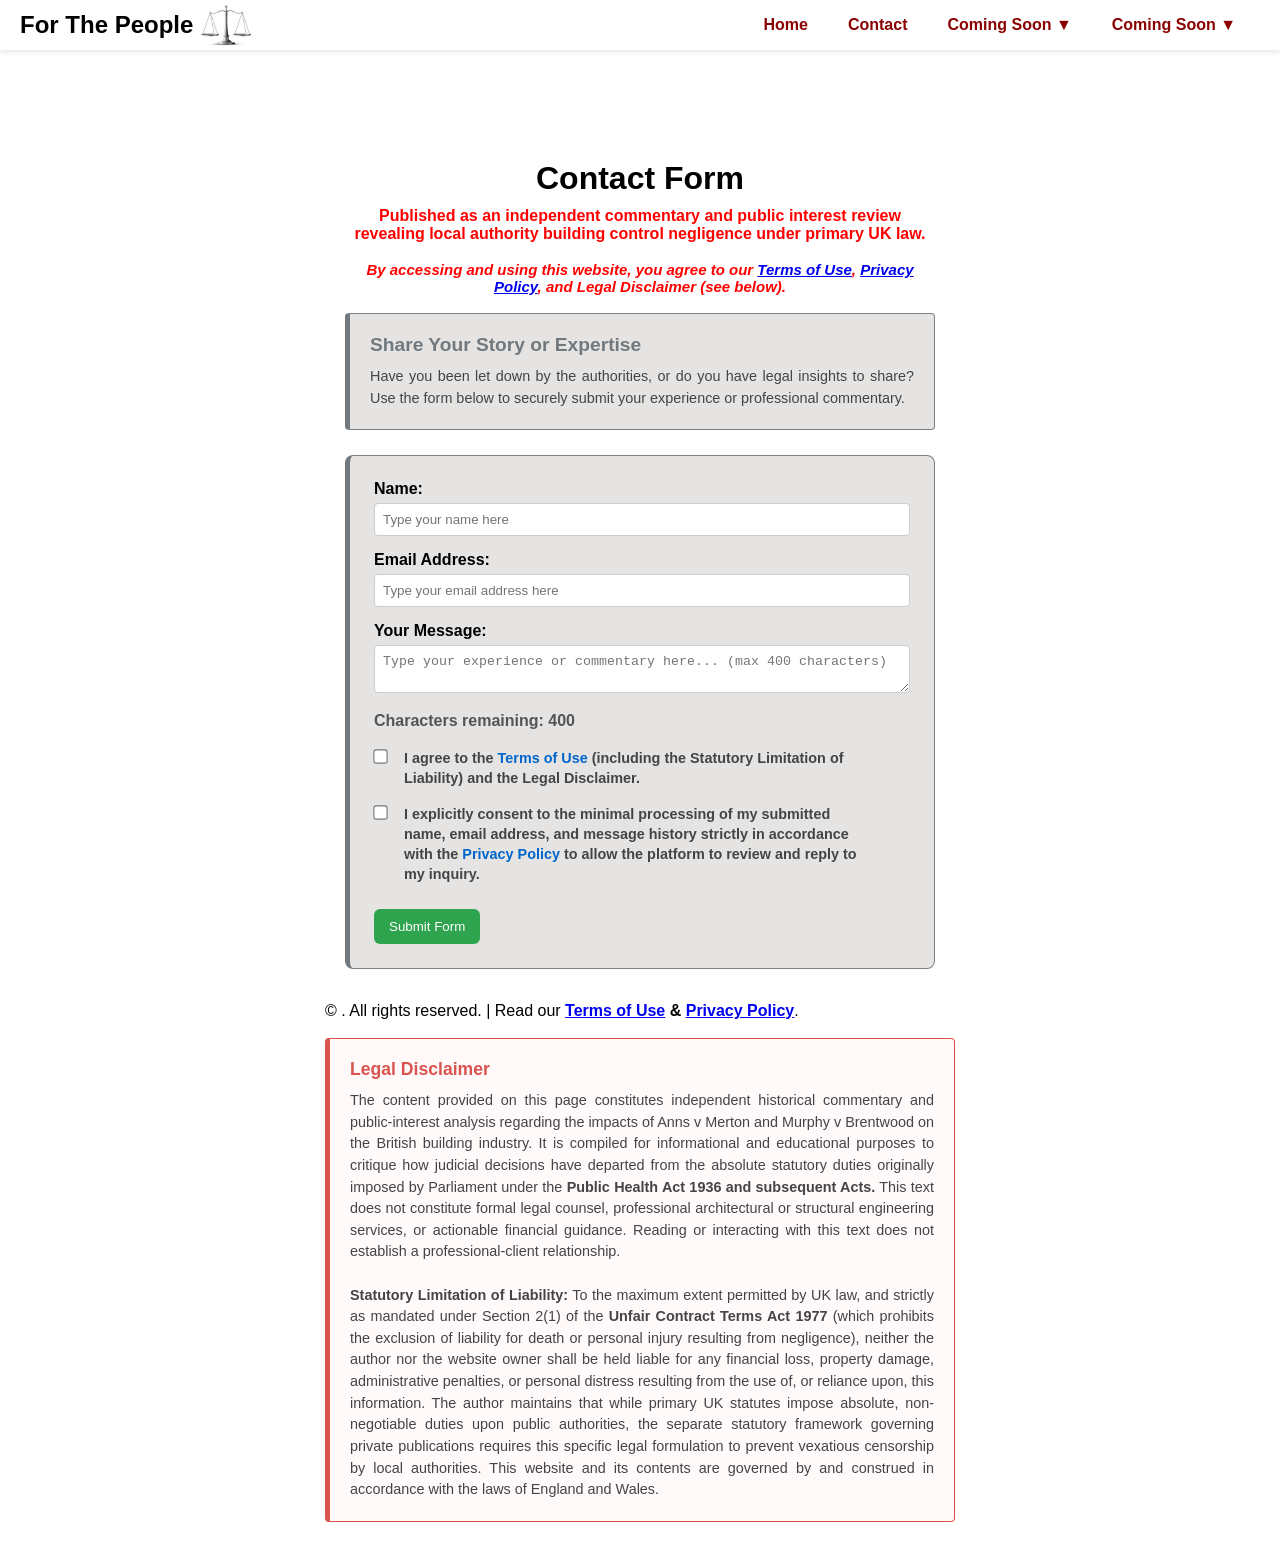
==== commit cb402efa: "Add files via upload" ====
--- a/form.html
+++ b/form.html
@@ -105,7 +105,8 @@
 
         <!-- FORM LAYER -->
         <form id="contactForm" action="https://api.web3forms.com/submit" method="POST">
-            <input type="hidden" name="access_key" value="90788836-3480-4860-9b85-4d23cb77fb4a">	
+            <input type="hidden" name="access_key" value="90788836-3480-4860-9b85-4d23cb77fb4a">
+			<input type="hidden" name="redirect" value="https://heream-i.github.io/illusion/success.html">			
             <input type="hidden" name="source_url" id="source_url">
             
             <!-- Web3Forms Bot protection checkbox layer (Hidden from humans) -->
@@ -304,53 +305,68 @@
                     headers: { 'Accept': 'application/json' }
                 });
                 
-                const result = await response.json();
-                
-                if (result.success) {
-                    if (responseMessage) {
-                        responseMessage.style.color = 'green';
-                        responseMessage.textContent = 'Message sent successfully!';
-                    }
-                    form.reset();
-                    countCharacters(); 
-                } else {
-                    if (responseMessage) {
-                        responseMessage.style.color = 'red';
-                        responseMessage.textContent = result.message || 'Submission failed.';
-                    }
-                }
-            } catch (error) {
-                if (responseMessage) {
-                    responseMessage.style.color = 'red';
-                    responseMessage.textContent = 'Error connecting to the mail server.';
-                }
-            } finally {
-                if (btn) btn.disabled = false;
-                if (btnTextNode) btnTextNode.innerText = "Submit Form";
-                if (spinner) spinner.style.display = "none";
+               // NEW JAVASCRIPT STARTS
+
+// Link form variables safely
+const form = document.getElementById('contactForm');
+const emailInput = document.getElementById('email');
+const messageInput = document.getElementById('message');
+const nameInput = document.getElementById('name');
+const responseMessage = document.getElementById('responseMessage');
+const btn = document.getElementById('submitBtn');
+const spinner = document.getElementById('btnSpinner');
+const backToTopBtn = document.getElementById("backToTop");
+
+// Scroll Monitoring Engine
+window.addEventListener('scroll', function() {
+    if (backToTopBtn) {
+        if (document.body.scrollTop > 400 || document.documentElement.scrollTop > 400) {
+            backToTopBtn.classList.add("visible");
+        } else {
+            backToTopBtn.classList.remove("visible");
+        }
+    }
+});
+
+if (backToTopBtn) {
+    backToTopBtn.addEventListener("click", function() {
+        window.scrollTo({
+            top: 0,
+            behavior: "smooth"
+        });
+    });
+}
+
+// ⬇️ CLEAN SUBMISSION ENGINE (Ensures the browser forwards to Web3Forms redirect)
+if (form) {
+    form.addEventListener('submit', function() {
+        const submitBtn = document.getElementById('submitBtn');
+        const btnSpinner = document.getElementById('btnSpinner');
+        
+        // 1. Instantly change the background colour to grey and disable to prevent double clicks
+        if (submitBtn) {
+            submitBtn.style.backgroundColor = '#95a5a6';
+            submitBtn.disabled = true;
+            
+            // 2. Update text inside the button for real-time feedback
+            const btnText = submitBtn.querySelector('.btn-text');
+            if (btnText) {
+                btnText.textContent = 'Sending...';
             }
-        });
-    }
-
-    // Scroll Monitoring Engine
-    window.addEventListener('scroll', function() {
-        if (backToTopBtn) {
-            if (document.body.scrollTop > 400 || document.documentElement.scrollTop > 400) {
-                backToTopBtn.classList.add("visible");
-            } else {
-                backToTopBtn.classList.remove("visible");
-            }
-        }
+        }
+        
+        // 3. Instantly reveal the hidden rotating spinner ring
+        if (btnSpinner) {
+            btnSpinner.style.display = 'inline-block';
+        }
+        
+        // The browser safely handles the standard HTML POST request here,
+        // sending it directly to Web3Forms which triggers the page hop to success.html!
     });
-
-    if (backToTopBtn) {
-        backToTopBtn.addEventListener("click", function() {
-            window.scrollTo({
-                top: 0,
-                behavior: "smooth"
-            });
-        });
-    }
+}
+
+// NEW JAVASCRIPT ENDS
+
 	
 	    // MOBILE TOUCH DRIVER FOR DROPDOWN MENUS
     const dropdowns = document.querySelectorAll('.dropdown');
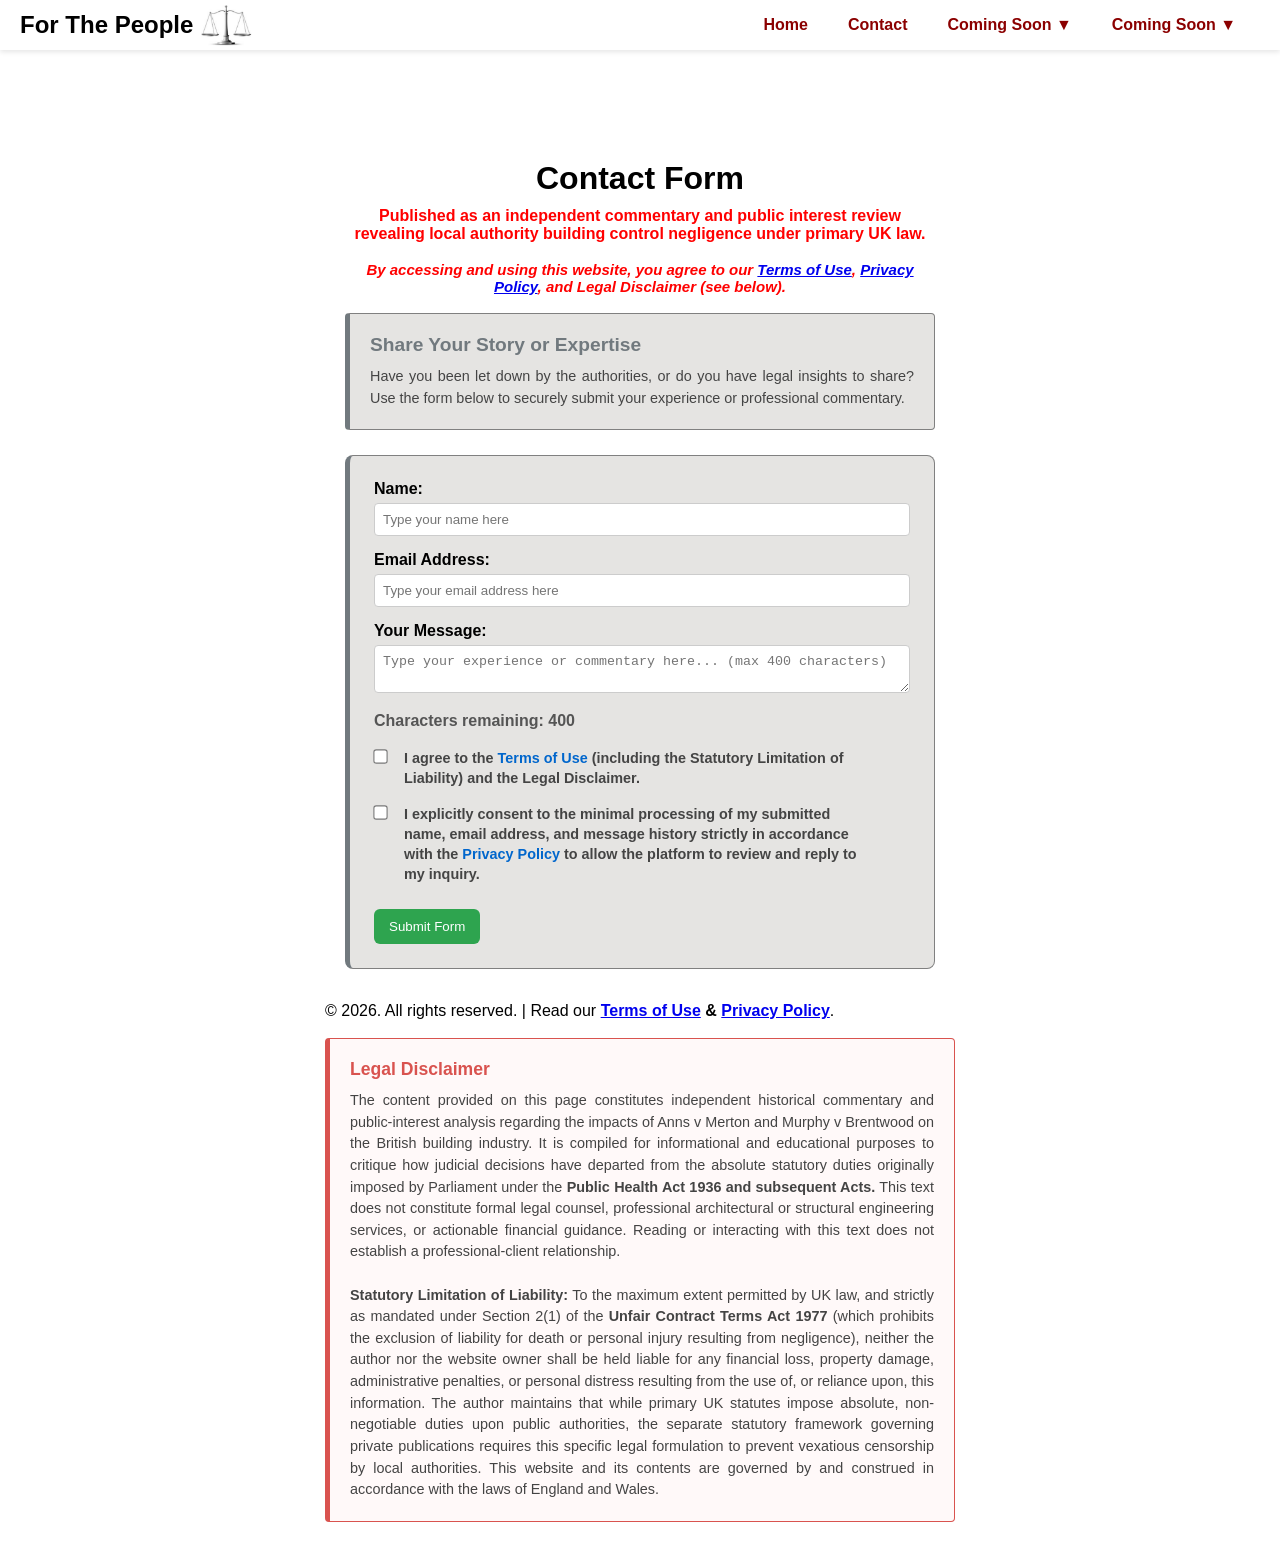
==== commit 22d11d33: "Add files via upload" ====
--- a/form.html
+++ b/form.html
@@ -105,8 +105,7 @@
 
         <!-- FORM LAYER -->
         <form id="contactForm" action="https://api.web3forms.com/submit" method="POST">
-            <input type="hidden" name="access_key" value="90788836-3480-4860-9b85-4d23cb77fb4a">
-			<input type="hidden" name="redirect" value="https://heream-i.github.io/illusion/success.html">			
+            <input type="hidden" name="access_key" value="90788836-3480-4860-9b85-4d23cb77fb4a">	
             <input type="hidden" name="source_url" id="source_url">
             
             <!-- Web3Forms Bot protection checkbox layer (Hidden from humans) -->
@@ -177,6 +176,7 @@
 		</div>
 		<!-- COPY TO HERE. -->
 
+<!-- SINGLE CONSOLIDATED CONTROLLER SCRIPT BLOCK -->
 <!-- SINGLE CONSOLIDATED CONTROLLER SCRIPT BLOCK -->
 <script>
     // Link form variables safely
@@ -189,6 +189,9 @@
     const spinner = document.getElementById('btnSpinner');
     const backToTopBtn = document.getElementById("backToTop");
 
+    // Global variable to store bad words in memory instantly on page load
+    let badWordsList = [];
+
     // Unified Character Counter Engine
     function countCharacters() {
         const textArea = document.getElementById('message');
@@ -203,11 +206,26 @@
         messageInput.addEventListener('input', countCharacters);
     }
 
+    // Profanity dictionary reader loop (Runs instantly on page load)
+    async function preloadBadWords() {
+        try {
+            const response = await fetch('./badwords.txt');
+            if (!response.ok) return; 
+            const text = await response.text();
+            badWordsList = text.split(/\r?\n/).map(word => word.trim().toLowerCase()).filter(word => word.length > 0);
+        } catch (e) {
+            console.error("Profanity database file not found yet.", e);
+        }
+    }
+
     // Set up everything safely only after the HTML fully unpacks
     window.addEventListener('DOMContentLoaded', (event) => {
         // Initialize character counter view
         countCharacters();
         
+        // Preload the bad words list immediately into memory
+        preloadBadWords();
+        
         // Populate current destination URL tracking
         const sourceUrlInput = document.getElementById('source_url');
         if (sourceUrlInput) {
@@ -221,39 +239,29 @@
         }
     });
 
-    // Email checker expression
+    // Email checker expression (Fixed standard format)
     function isValidEmail(email) {
-        const emailRegex = /^[a-zA-Z0-9](?:[a-zA-Z0-9._%+-]*[a-zA-Z0-9])?@[a-zA-Z0-9-]+(?:\.[a-zA-Z0-9-]+)*\.[A-Za-z]{2,}$/;
+		const emailRegex = /^[a-zA-Z0-9](?:[a-zA-Z0-9._%+-]*[a-zA-Z0-9])?@[a-zA-Z0-9-]+(?:\.[a-zA-Z0-9-]+)*\.[A-Za-z]{2,}$/;
         return emailRegex.test(email.trim());
-    }
-
-    // Profanity dictionary reader loop
-    async function fetchBadWords() {
-        try {
-            const response = await fetch('./badwords.txt');
-            if (!response.ok) return []; 
-            const text = await response.text();
-            return text.split(/\r?\n/).map(word => word.trim().toLowerCase()).filter(word => word.length > 0);
-        } catch (e) {
-            console.error("Profanity database file not found yet.", e);
-            return [];
-        }
     }
 
     // Primary Submission Event Guard Loop
     if (form) {
-        form.addEventListener('submit', async function(e) {
-            e.preventDefault(); 
-            
-            // Clear message strings
-            if (responseMessage) responseMessage.textContent = "";
+        form.addEventListener('submit', function(e) {
+            // Clear prior error borders and messages instantly
             if (emailInput) emailInput.classList.remove('error-border');
             if (messageInput) messageInput.classList.remove('error-border');
+            if (responseMessage) {
+                responseMessage.textContent = "";
+                responseMessage.style.display = "none";
+            }
 
             // 1. Web3Forms Anti-Bot Verification
             const botcheck = document.getElementById('botcheck');
             if (botcheck && botcheck.checked) {
+                e.preventDefault(); // Stop normal submission for bots
                 if (responseMessage) {
+                    responseMessage.style.display = "block";
                     responseMessage.style.color = 'green';
                     responseMessage.textContent = 'Message sent successfully!';
                 }
@@ -264,16 +272,17 @@
 
             // 2. Strict Email Formatting Check
             if (emailInput && !isValidEmail(emailInput.value)) {
+                e.preventDefault(); // STOP FORM SUBMISSION: Let user fix the email
                 emailInput.classList.add('error-border');
                 if (responseMessage) {
+                    responseMessage.style.display = "block";
                     responseMessage.style.color = 'red';
                     responseMessage.textContent = 'Please enter a valid email address structure (e.g., user@example.com).';
                 }
                 return;
             }
 
-            // 3. Phrase Filter Check
-            const badWordsList = await fetchBadWords();
+            // 3. Phrase Filter Check (Now checks instantly from memory with zero delay)
             const combinedInputText = `${nameInput ? nameInput.value : ''} ${emailInput ? emailInput.value : ''} ${messageInput ? messageInput.value : ''}`.toLowerCase();
             
             const containsProfanity = badWordsList.some(badWord => {
@@ -282,93 +291,56 @@
             });
 
             if (containsProfanity && messageInput) {
+                e.preventDefault(); // STOP FORM SUBMISSION INSTANTLY: Block bad words
                 messageInput.classList.add('error-border');
                 if (responseMessage) {
+                    responseMessage.style.display = "block";
                     responseMessage.style.color = 'red';
                     responseMessage.textContent = 'Your message contains language that is not permitted.';
                 }
                 return;
             }
 
-            // --- ALL TESTS PASSED: Send Form to Web3Forms ---
-            if (btn) btn.disabled = true;
+            // --- ALL TESTS PASSED SUCCESSFULLY ---
+            // Trigger Instant Button feedback, then let the page naturally submit to Web3Forms
+            if (btn) {
+                btn.style.backgroundColor = '#95a5a6'; // Instant grey change
+                btn.disabled = true; // Lock out multi-clicking bugs
+            }
+            
             const btnTextNode = btn ? btn.querySelector('.btn-text') : null;
             if (btnTextNode) btnTextNode.innerText = "Sending...";
-            if (spinner) spinner.style.display = "inline-block";
-
-            const formData = new FormData(form);
-
-            try {
-                const response = await fetch(form.action, {
-                    method: 'POST',
-                    body: formData,
-                    headers: { 'Accept': 'application/json' }
-                });
-                
-               // NEW JAVASCRIPT STARTS
-
-// Link form variables safely
-const form = document.getElementById('contactForm');
-const emailInput = document.getElementById('email');
-const messageInput = document.getElementById('message');
-const nameInput = document.getElementById('name');
-const responseMessage = document.getElementById('responseMessage');
-const btn = document.getElementById('submitBtn');
-const spinner = document.getElementById('btnSpinner');
-const backToTopBtn = document.getElementById("backToTop");
-
-// Scroll Monitoring Engine
-window.addEventListener('scroll', function() {
+            
+            if (spinner) {
+                spinner.style.display = "inline-block"; // Instant rotating spinner ring
+            }
+            
+            // The browser will now naturally execute the HTML POST action attribute 
+            // and seamlessly hop right over to your success page!
+        });
+    }
+
+    // Scroll Monitoring Engine
+    window.addEventListener('scroll', function() {
+        if (backToTopBtn) {
+            if (document.body.scrollTop > 400 || document.documentElement.scrollTop > 400) {
+                backToTopBtn.classList.add("visible");
+            } else {
+                backToTopBtn.classList.remove("visible");
+            }
+        }
+    });
+
     if (backToTopBtn) {
-        if (document.body.scrollTop > 400 || document.documentElement.scrollTop > 400) {
-            backToTopBtn.classList.add("visible");
-        } else {
-            backToTopBtn.classList.remove("visible");
-        }
-    }
-});
-
-if (backToTopBtn) {
-    backToTopBtn.addEventListener("click", function() {
-        window.scrollTo({
-            top: 0,
-            behavior: "smooth"
+        backToTopBtn.addEventListener("click", function() {
+            window.scrollTo({
+                top: 0,
+                behavior: "smooth"
+            });
         });
-    });
-}
-
-// ⬇️ CLEAN SUBMISSION ENGINE (Ensures the browser forwards to Web3Forms redirect)
-if (form) {
-    form.addEventListener('submit', function() {
-        const submitBtn = document.getElementById('submitBtn');
-        const btnSpinner = document.getElementById('btnSpinner');
-        
-        // 1. Instantly change the background colour to grey and disable to prevent double clicks
-        if (submitBtn) {
-            submitBtn.style.backgroundColor = '#95a5a6';
-            submitBtn.disabled = true;
-            
-            // 2. Update text inside the button for real-time feedback
-            const btnText = submitBtn.querySelector('.btn-text');
-            if (btnText) {
-                btnText.textContent = 'Sending...';
-            }
-        }
-        
-        // 3. Instantly reveal the hidden rotating spinner ring
-        if (btnSpinner) {
-            btnSpinner.style.display = 'inline-block';
-        }
-        
-        // The browser safely handles the standard HTML POST request here,
-        // sending it directly to Web3Forms which triggers the page hop to success.html!
-    });
-}
-
-// NEW JAVASCRIPT ENDS
-
-	
-	    // MOBILE TOUCH DRIVER FOR DROPDOWN MENUS
+    }
+	
+    // MOBILE TOUCH DRIVER FOR DROPDOWN MENUS
     const dropdowns = document.querySelectorAll('.dropdown');
 
     dropdowns.forEach(dropdown => {
@@ -376,27 +348,51 @@
         
         if (button) {
             button.addEventListener('click', function(e) {
-                // If on mobile/touch, intercept the click to toggle cleanly
                 if (window.innerWidth <= 620) {
                     e.preventDefault();
                     e.stopPropagation();
                     
-                    // Close any other open dropdown first
                     dropdowns.forEach(other => {
                         if (other !== dropdown) other.classList.remove('active');
                     });
                     
-                    // Toggle the current dropdown menu layer
                     dropdown.classList.toggle('active');
                 }
             });
         }
     });
 
-    // Close dropdowns if the user taps anywhere else on the screen
     document.addEventListener('click', function() {
         dropdowns.forEach(dropdown => dropdown.classList.remove('active'));
     });
+	
+	    // ⬇️ BACK BUTTON RESET ENGINE
+    // Automatically restores the button if a user clicks "Go Back" from the success page
+    window.addEventListener('pageshow', function(event) {
+        // Check if the page is loading from the browser's history/cache
+        if (event.persisted || (window.performance && window.performance.navigation.type === 2)) {
+            const submitBtn = document.getElementById('submitBtn');
+            const btnSpinner = document.getElementById('btnSpinner');
+            
+            // 1. Re-enable the button and drop the grey styling override
+            if (submitBtn) {
+                submitBtn.disabled = false;
+                submitBtn.style.backgroundColor = ''; // Reverts back to your original CSS color
+                
+                // 2. Restore the original text string
+                const btnText = submitBtn.querySelector('.btn-text');
+                if (btnText) {
+                    btnText.textContent = 'Submit Form';
+                }
+            }
+            
+            // 3. Hide the spinner ring out of sight
+            if (btnSpinner) {
+                btnSpinner.style.display = 'none';
+            }
+        }
+    });
+
 
 </script>
 
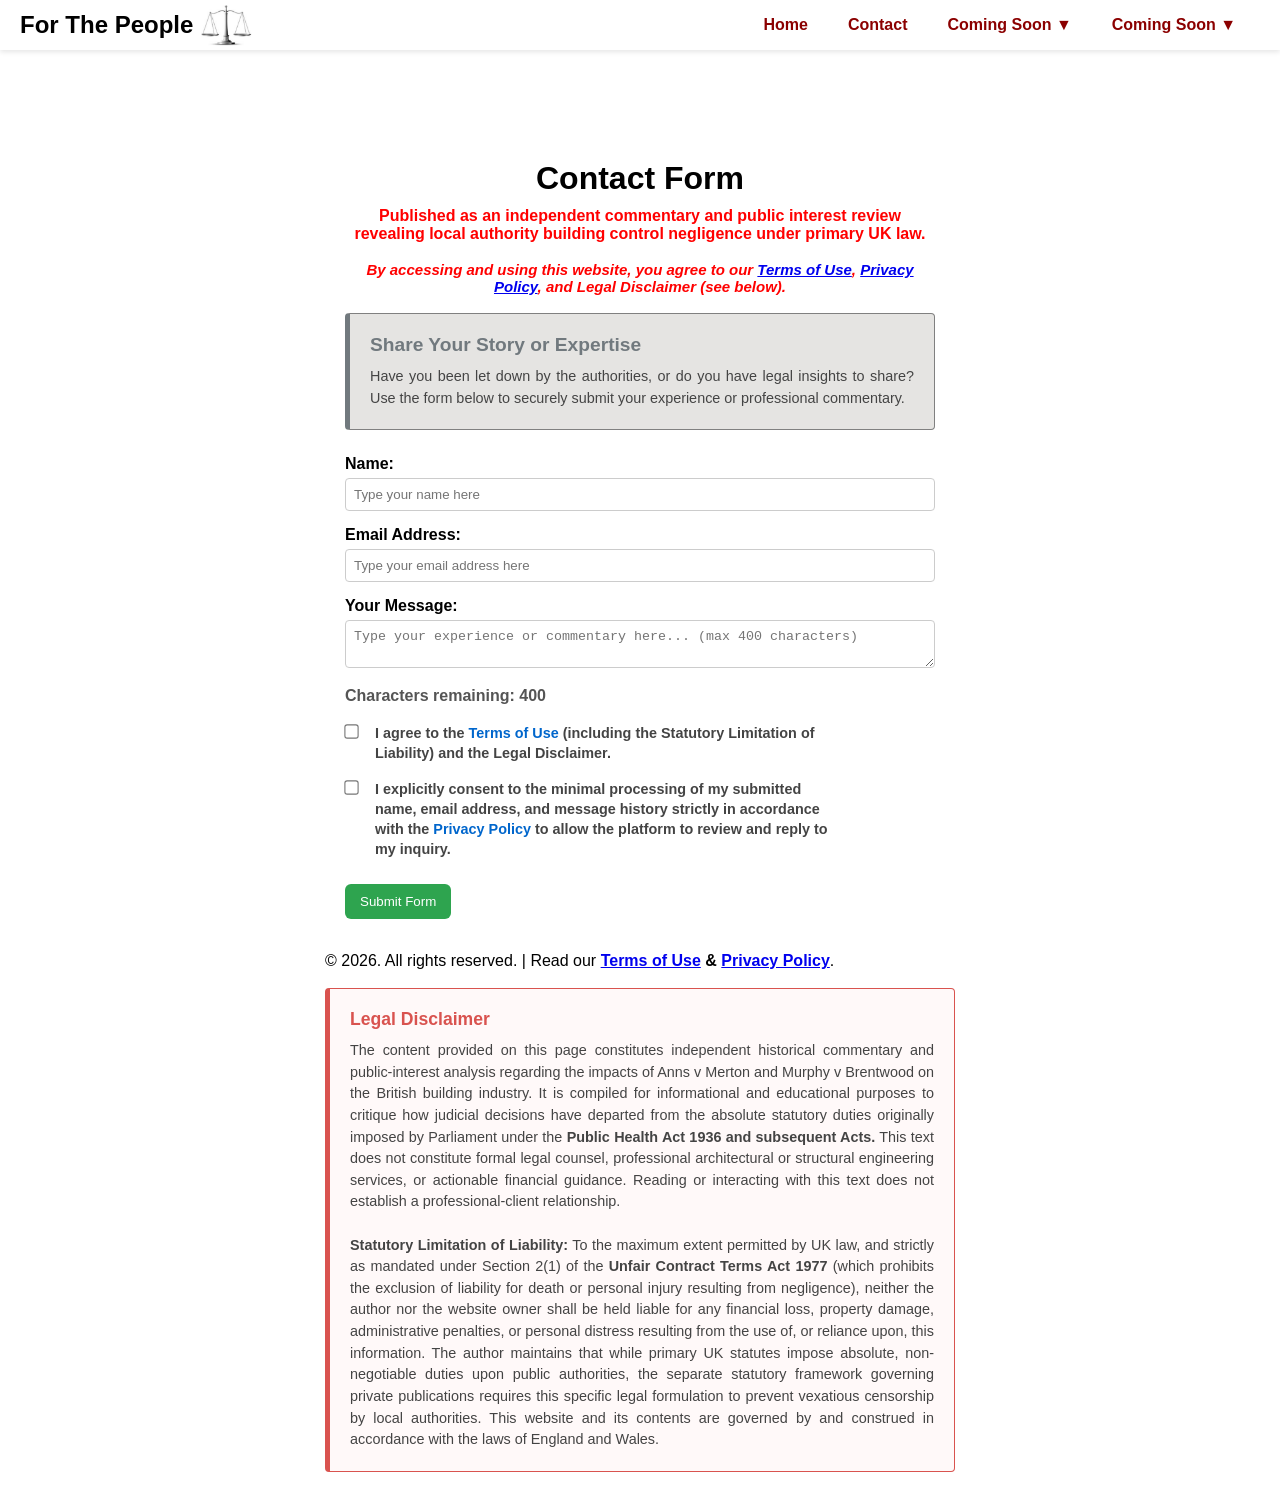
==== commit 3e86591f: "Add files via upload" ====
--- a/form.html
+++ b/form.html
@@ -10,6 +10,7 @@
     <link rel="stylesheet" type="text/css" href="back_to_top.css">
     <link rel="stylesheet" type="text/css" href="footer.css">
     <link rel="stylesheet" type="text/css" href="spinner.css">
+	<link rel="stylesheet" type="text/css" href="form.css">
 	<link rel="stylesheet" type="text/css" href="button.css">
     <link rel="stylesheet" type="text/css" href="font.css">
 	
@@ -176,7 +177,6 @@
 		</div>
 		<!-- COPY TO HERE. -->
 
-<!-- SINGLE CONSOLIDATED CONTROLLER SCRIPT BLOCK -->
 <!-- SINGLE CONSOLIDATED CONTROLLER SCRIPT BLOCK -->
 <script>
     // Link form variables safely
--- a/font.css
+++ b/font.css
@@ -1,10 +1,10 @@
-form {
-		  background-color: #E5E4E2; /* #f0f4f8 */
+/*form {
+		  background-color: #E5E4E2; /* #f0f4f8 
 		  padding: 24px;
 		  border: 1px solid #808080;
 		  border-left: 5px solid #71797E;
 		  border-radius: 8px;
-		}
+		} */
 .custom1 {
             font-family: Arial;
             font-weight: bold;
